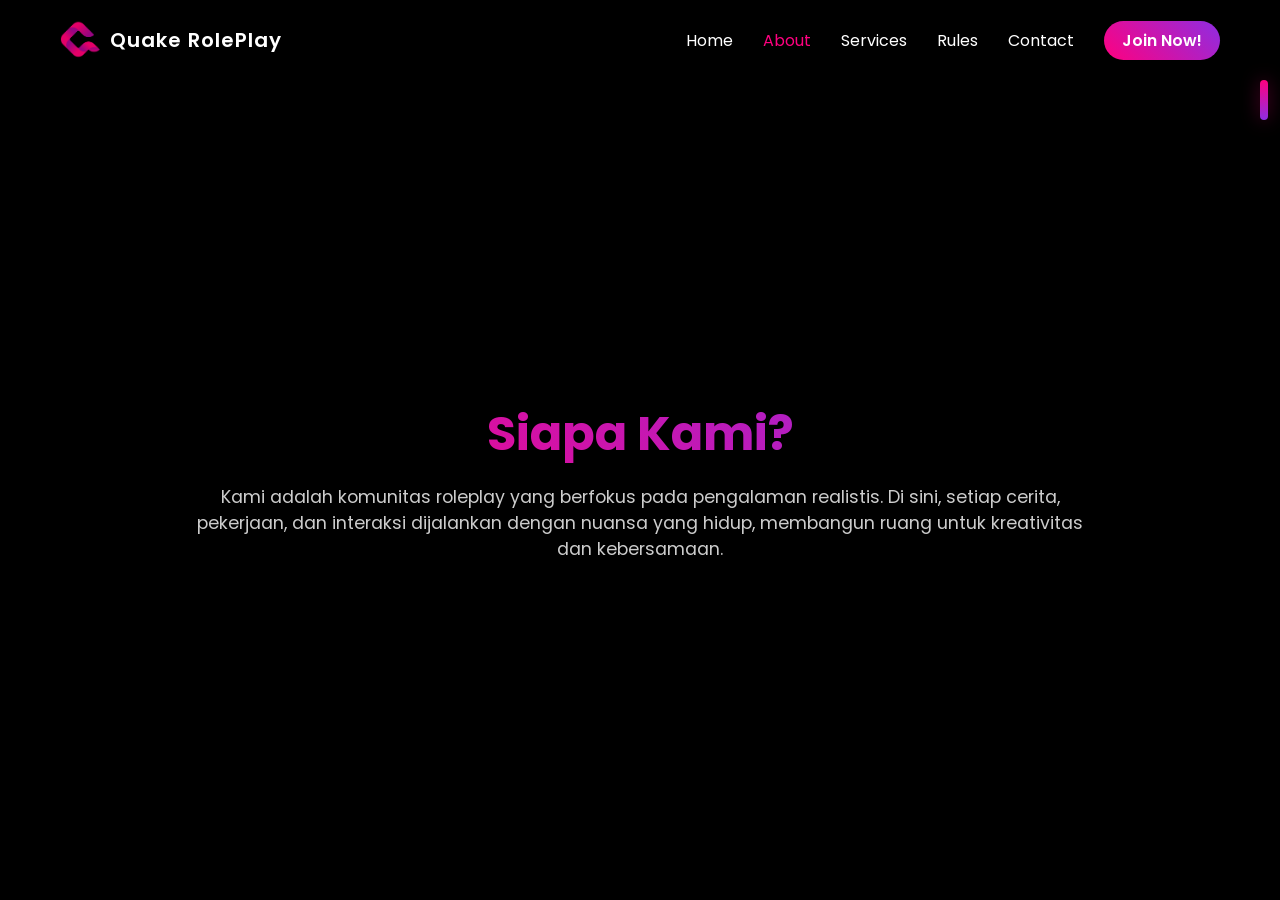
==== about.html @ c60251cb "Add files via upload" ====
<!DOCTYPE html>
<html lang="id">
<head>
  <meta charset="utf-8" />
  <meta name="viewport" content="width=device-width, initial-scale=1" />
  <title>Abour Us - QRP Official</title>
  <link rel="stylesheet" href="css/about.css" />
  <link rel="icon" type="image/x-icon" href="images/qrplogo.png" />
</head>
<body>
  <header class="navbar">
    <div class="logo">
        <img src="images/qrplogo.png" alt="qrp" />
        <span class="brand-text">Quake RolePlay</span>
    </div>
    <ul>
      <li><a href="index.html">Home</a></li>
      <li><a href="about.html" class="active">About</a></li>
      <li><a href="services.html">Services</a></li>
      <li><a href="rules.html">Rules</a></li>
      <li><a href="contact.html">Contact</a></li>
      <li><a href="https://discord.gg/xsSG7phEG" class="btn">Join Now!</a></li>
    </ul>
  </header>

  <main class="container about-container">
    <div class="custom-scrollbar" aria-hidden="true"></div>

    <section class="section about-hero">
      <div class="content">
        <h1>Siapa Kami?</h1>
        <p>Kami adalah komunitas roleplay yang berfokus pada pengalaman realistis. Di sini, setiap cerita, pekerjaan, dan interaksi dijalankan dengan nuansa yang hidup, membangun ruang untuk kreativitas dan kebersamaan.</p>
      </div>
    </section>

    <section class="section about-content">
      <div class="content">
        <h2>Visi, Misi & Pengalaman</h2>
        <div class="about-cards">
          <div class="card">
            <h3>Visi</h3>
            <p>Lorem ipsum dolor sit amet, consectetur adipiscing elit. Aliquam et.</p>
          </div>
          <div class="card">
            <h3>Misi</h3>
            <p>Lorem ipsum dolor sit amet, consectetur adipiscing elit. Aliquam et.</p>
          </div>
          <div class="card">
            <h3>Pengalaman</h3>
            <p>Lorem ipsum dolor sit amet, consectetur adipiscing elit. Aliquam et.</p>
          </div>
        </div>
      </div>
    </section>

    <section class="section about-gallery">
      <div class="gallery-overlay content">
        <h2>Our Moments</h2>
        <p>Beberapa tangkapan layar, keseruan server kami.</p>
      </div>

      <div class="gallery-grid" id="galleryGrid" aria-hidden="false">
      </div>
    </section>
  </main>

  <script src="js/about.js"></script>
</body>
</html>
---- css/about.css ----
@import url('https://fonts.googleapis.com/css2?family=Poppins:wght@400;700&display=swap');

* {
  margin: 0;
  padding: 0;
  box-sizing: border-box;
}

html, body { 
  height: 100%;
  font-family: 'Poppins', sans-serif;
  background: #000;
  color: #fff;
  overflow: hidden; 
  -webkit-user-select: none;
  -moz-user-select: none;
  -ms-user-select: none;
  user-select: none;
}

.container {
  height: 100%;
  width: 100%;
  overflow-y: auto;
  scroll-snap-type: y mandatory;
  -webkit-overflow-scrolling: touch;
  position: relative;
  -ms-overflow-style: none;   
  scrollbar-width: none;   
}
.container::-webkit-scrollbar { display: none; } 

.navbar {
  display: flex;
  justify-content: space-between;
  align-items: center;
  padding: 20px 60px;
  position: fixed;
  width: 100%;
  top: 0;
  background: rgba(0,0,0,0.6);
  backdrop-filter: blur(10px);
  z-index: 1000;
}
.logo {
  width: 500px;
  display: flex;
  align-items: center;
  gap: 10px; 
}
.logo img {
  height: 40px; 
}

.brand-text {
  font-size: 20px;
  font-weight: 600;
  color: white; 
  letter-spacing: 1px;
}
.navbar ul {
  list-style: none;
  display: flex;
  gap: 30px;
}
.navbar a {
  text-decoration: none;
  color: #fff;
  transition: 0.3s;
}
.navbar a:hover, .navbar a.active {
  color: #ff007f;
}

.navbar .btn {
  background: linear-gradient(45deg, #ff007f, #8e2de2);
  padding: 8px 18px;
  border-radius: 20px;
  font-weight: 600;
  color: #fff;
  transition: all 0.3s ease;
}

.navbar .btn:hover {
  background: linear-gradient(45deg, #cc0066, #6b1bb5);
  color: #fff;
  transform: scale(1.05);
  box-shadow: 0 0 15px rgba(142, 45, 226, 0.6);
}

.section {
  height: 100vh;
  scroll-snap-align: start;
  display: flex;
  align-items: center;
  justify-content: center;
  padding: 100px 20px 40px;
  position: relative;
}

.content {
  max-width: 900px;
  text-align: center;
  opacity: 0;
  transform: translateY(30px);
  transition: opacity .6s ease, transform .6s ease;
}
.content.visible {
  opacity: 1;
  transform: translateY(0);
}

.about-hero h1 {
  font-size: 3rem;
  background: linear-gradient(45deg,#ff007f,#8e2de2);
  -webkit-background-clip: text; -webkit-text-fill-color: transparent;
}
.about-hero p { margin-top: 14px; color: #ccc; font-size: 1.1rem; }

.about-content h2 {
  font-size: 2.4rem;
  margin-bottom: 30px;
  background: linear-gradient(45deg,#ff007f,#8e2de2);
  -webkit-background-clip: text; -webkit-text-fill-color: transparent;
}
.about-cards {
  display: flex;
  gap: 24px;
  justify-content: center;
  flex-wrap: wrap;
}
.card {
  background: rgba(255,255,255,0.03);
  padding: 22px;
  border-radius: 14px;
  min-width: 240px;
  flex: 1;
  max-width: 320px;
  transition: transform .25s ease, box-shadow .25s ease;
  opacity: 0;
  transform: translateY(20px);
}
.card.visible {
  opacity: 1;
  transform: translateY(0);
}
.card:hover {
  background: linear-gradient(45deg, #cc0066, #6b1bb5);
  color: #fff;
  transform: scale(1.05);
  box-shadow: 0 0 15px rgba(142, 45, 226, 0.6);
}
.card h3 {
  font-size: 1.2rem; 
  margin-bottom: 10px; 
  color: #ff66b2; 
}
.card p {
  color: #ddd; 
  line-height: 1.5; 
}

.custom-scrollbar {
  position: fixed;
  top: 80px;            
  right: -16px;     
  width: 8px;
  height: 0px;
  background: linear-gradient(180deg,#ff007f,#8e2de2);
  border-radius: 10px;
  opacity: 0;
  transform: translateX(18px);
  transition: all .45s cubic-bezier(.2,.9,.3,1);
  z-index: 1200;
  box-shadow: none;
}
.custom-scrollbar.active {
  right: 12px;      
  transform: translateX(0);
  opacity: 1;
  box-shadow: 0 0 18px rgba(255,0,127,0.35);
}

.about-gallery {
  padding: 60px 12px;
  display: flex;
  align-items: center;
  justify-content: center;
}
.gallery-grid {
  width: 100%;
  height: calc(100vh - 160px); 
  display: grid;
  grid-template-columns: repeat(5, 1fr);
  grid-auto-rows: 1fr;
  gap: 6px;
  position: relative;
  margin-top: 80px;
}
.grid-item {
  background-color: #111;
  background-size: cover;
  background-position: center;
  border-radius: 6px;
  opacity: 0;
  transform: scale(.98) translateY(10px);
  transition: opacity .45s ease, transform .45s cubic-bezier(.2,.9,.3,1);
  will-change: opacity, transform;
  cursor: pointer; 
    position: relative;
  overflow: hidden;
}

.grid-item.visible {
  opacity: 1;
  transform: scale(1) translateY(0);
}

.grid-item::after {
  content: "";
  position: absolute;
  inset: 0;
  border-radius: 8px;
  padding: 2px;
  background: linear-gradient(45deg, #ff007f, #8e2de2);
  -webkit-mask: 
    linear-gradient(#fff 0 0) content-box, 
    linear-gradient(#fff 0 0);
  -webkit-mask-composite: xor;
  mask-composite: exclude;
  opacity: 0;
  transition: opacity 0.35s ease;
  pointer-events: none;
  z-index: 0;
}

.grid-item:hover {
  transform: scale(1.08);
  z-index: 5;
}

.grid-item:hover::after {
  opacity: 1;
}

.gallery-overlay {
  position: absolute;
  z-index: 10;
  top: 50%;
  left: 50%;
  transform: translate(-50%, -50%);
  background: rgba(0,0,0,0.55);
  padding: 26px;
  border-radius: 12px;
  text-align: center;
  max-width: 780px;
  opacity: 0;
  transform-origin: center;
}
.gallery-overlay h2 {
  margin-bottom: 8px;
  font-size: 1.8rem;
  background: linear-gradient(45deg,#ff007f,#8e2de2);
  -webkit-background-clip: text; -webkit-text-fill-color: transparent;
}
.gallery-overlay p { 
  color: #ddd; 
}

.gallery-overlay.visible { 
    opacity: 1; transform: 
    translate(-50%, -20%) scale(1); 
    transition: opacity .6s ease, transform .6s ease; }

@media (max-width: 900px) {
  .gallery-grid { grid-template-columns: repeat(3, 1fr); grid-auto-rows: 1fr; }
  .about-cards { gap: 16px; }
}
@media (max-width: 520px) {
  .gallery-grid { grid-template-columns: repeat(2, 1fr); }
  .navbar { padding: 14px 20px; }
  .logo { width: 48px; }
}
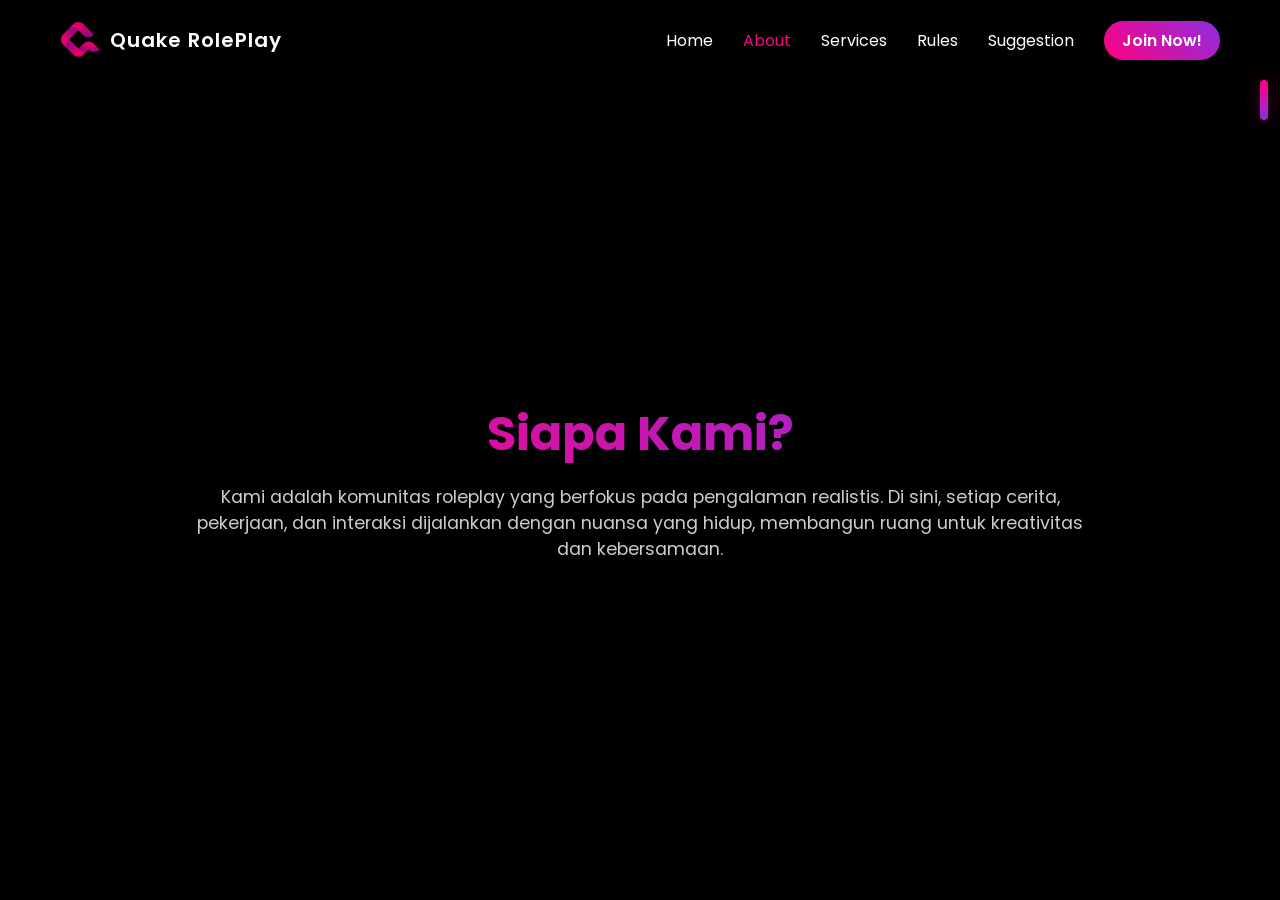
==== commit c3b35068: "Add files via upload" ====
--- a/about.html
+++ b/about.html
@@ -18,7 +18,7 @@
       <li><a href="about.html" class="active">About</a></li>
       <li><a href="services.html">Services</a></li>
       <li><a href="rules.html">Rules</a></li>
-      <li><a href="contact.html">Contact</a></li>
+      <li><a href="suggestion .html">Suggestion</a></li>
       <li><a href="https://discord.gg/xsSG7phEG" class="btn">Join Now!</a></li>
     </ul>
   </header>
